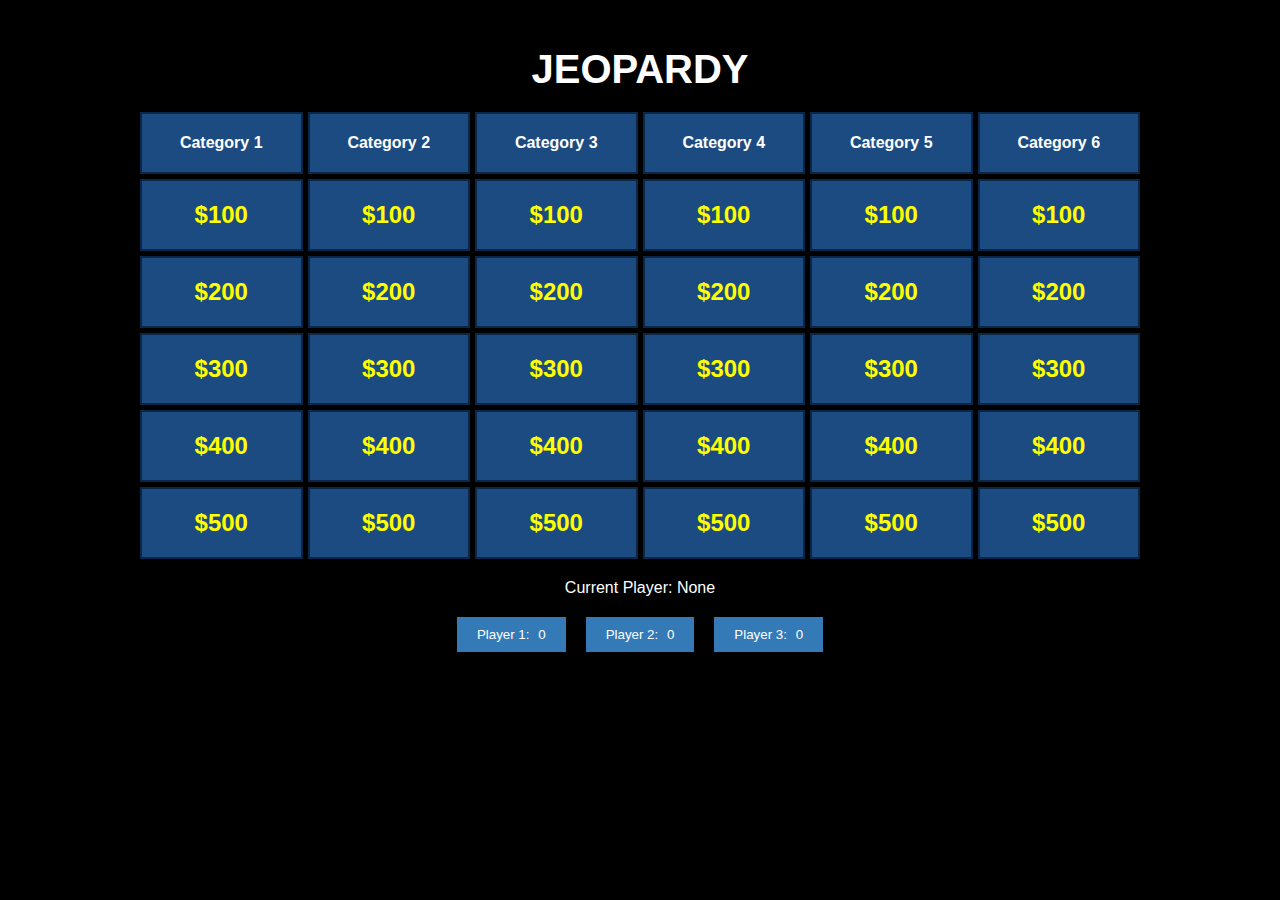
==== index.html @ b5629748 "created board" ====
<!DOCTYPE html>
<html lang="en">
    <head>
        <meta charset="UTF-8">
        <meta name="viewport" content="width=device-width, initial-scale=1.0">
        <link rel="stylesheet" href="css/main.css">
        <link rel="preconnect" href="https://fonts.googleapis.com">
        <title> JEOPARDY</title>
    </head>

    <body>
        <header>
            <h1> JEOPARDY</h1>
        </header>

        <main>
        
            <div id="jeopardy-board" class="jeopardy-board">
                <!-- Content will be dynamically generated by JavaScript -->
            </div>
        

              <!-- Player name display -->
              <div id="current-player" class="current-player">
                Current Player: None
                 </div>

                 
            <!-- Player score buttons -->
            <div class="player-scores">
                <button id="player1" class="player-button">Player 1: <span id="score1">0</span></button>
                <button id="player2" class="player-button">Player 2: <span id="score2">0</span></button>
                <button id="player3" class="player-button">Player 3: <span id="score3">0</span></button>
            </div>
        </main>

        <footer>

        </footer>
        <script src="js/main.js"></script>
    </body>
</html>
---- css/main.css ----
body {
    font-family: 'Helvetica Neue', Helvetica, Arial, sans-serif;
    background-color: #000;
    color: #fff;
    margin: 0;
    padding: 20px;
    text-align: center;
}

h1 {
    font-size: 2.5em;
    margin-bottom: 20px;
}

.jeopardy-board {
    display: grid;
    grid-template-columns: repeat(6, 1fr);
    gap: 5px;
    max-width: 1000px;
    margin: 0 auto;
    margin-bottom: 20px;
}

.jeopardy-cell, .category-row {
    background-color: #1c4b82; /* Blue background */
    padding: 20px;
    cursor: pointer;
    border: 2px solid #0b2748;
    text-align: center;
    font-weight: bold;
}

.jeopardy-cell {
    color: yellow; /* Yellow text for dollar amount boxes */
    font-size: 1.5em;
}

.category-cell {
    color: white; /* White text for category boxes */
    font-size: 1em;
}


.player-scores {
    display: flex;
    justify-content: center;
    margin-top: 20px;
}

.player-button {
    background-color: #337ab7;
    color: #fff;
    border: none;
    padding: 10px 20px;
    margin: 0 10px;
    cursor: pointer;
}

.player-button:hover {
    background-color: #23527c;
}

.player-button span {
    margin-left: 5px;
}
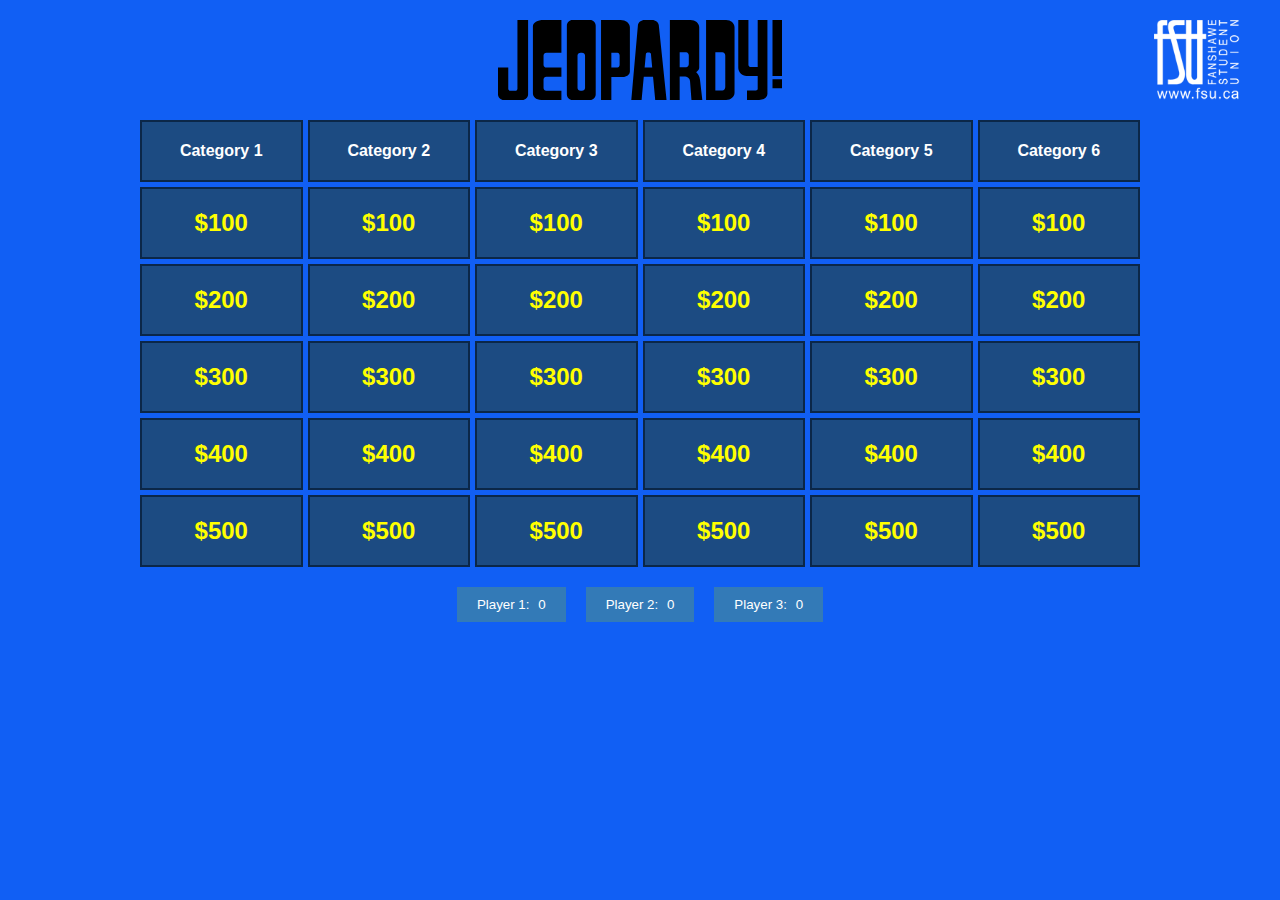
==== commit 709bae37: "started styling" ====
--- a/index.html
+++ b/index.html
@@ -10,7 +10,10 @@
 
     <body>
         <header>
-            <h1> JEOPARDY</h1>
+            <h1 class="hidden"> JEOPARDY</h1>
+            <img src="images/Jeopardy!_logo.svg" alt="jeopardy logo" class="jeopardy-logo">
+
+            <img src="images/FSUlogo.png" alt="Fanshawe Student Union logo" class="fsu-logo">
         </header>
 
         <main>
@@ -18,13 +21,6 @@
             <div id="jeopardy-board" class="jeopardy-board">
                 <!-- Content will be dynamically generated by JavaScript -->
             </div>
-        
-
-              <!-- Player name display -->
-              <div id="current-player" class="current-player">
-                Current Player: None
-                 </div>
-
                  
             <!-- Player score buttons -->
             <div class="player-scores">
--- a/css/main.css
+++ b/css/main.css
@@ -1,15 +1,33 @@
+
+.hidden {
+    display: none;
+}
+
 body {
     font-family: 'Helvetica Neue', Helvetica, Arial, sans-serif;
-    background-color: #000;
+    background-color: rgb(17,95,244);
     color: #fff;
     margin: 0;
     padding: 20px;
     text-align: center;
 }
 
-h1 {
-    font-size: 2.5em;
+header {
+    display: flex;
+    justify-content: center;
+    align-items: center;
+    position: relative;
     margin-bottom: 20px;
+}
+
+.jeopardy-logo {
+    height: 80px;
+}
+
+.fsu-logo {
+    height: 80px;
+    position: absolute;
+    right: 20px;
 }
 
 .jeopardy-board {
@@ -21,7 +39,7 @@
     margin-bottom: 20px;
 }
 
-.jeopardy-cell, .category-row {
+.jeopardy-cell, .category-cell{
     background-color: #1c4b82; /* Blue background */
     padding: 20px;
     cursor: pointer;
@@ -39,7 +57,6 @@
     color: white; /* White text for category boxes */
     font-size: 1em;
 }
-
 
 .player-scores {
     display: flex;
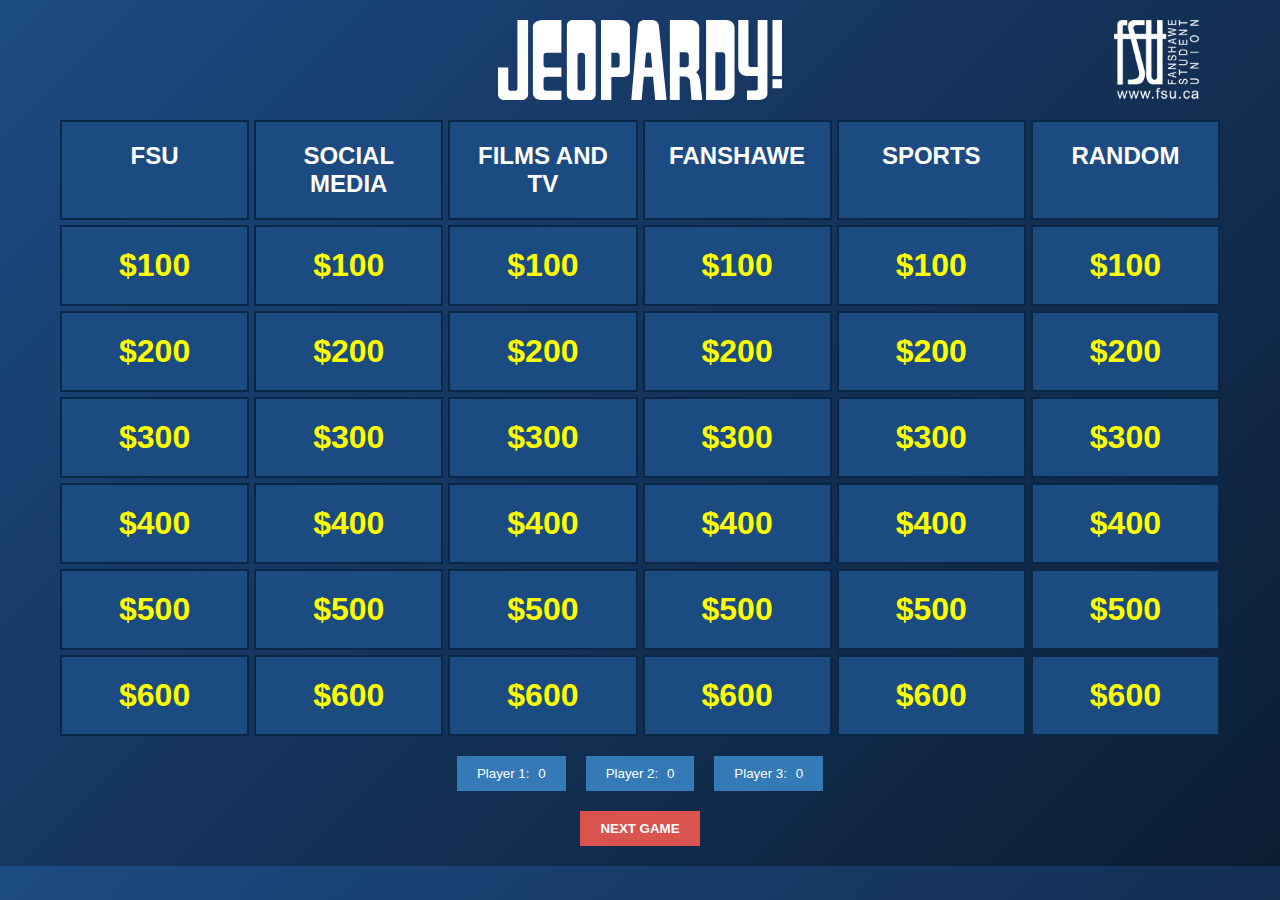
==== commit 2cdd1d48: "added arrays" ====
--- a/index.html
+++ b/index.html
@@ -1,38 +1,32 @@
 <!DOCTYPE html>
 <html lang="en">
-    <head>
-        <meta charset="UTF-8">
-        <meta name="viewport" content="width=device-width, initial-scale=1.0">
-        <link rel="stylesheet" href="css/main.css">
-        <link rel="preconnect" href="https://fonts.googleapis.com">
-        <title> JEOPARDY</title>
-    </head>
-
-    <body>
-        <header>
-            <h1 class="hidden"> JEOPARDY</h1>
-            <img src="images/Jeopardy!_logo.svg" alt="jeopardy logo" class="jeopardy-logo">
-
-            <img src="images/FSUlogo.png" alt="Fanshawe Student Union logo" class="fsu-logo">
-        </header>
-
-        <main>
-        
-            <div id="jeopardy-board" class="jeopardy-board">
-                <!-- Content will be dynamically generated by JavaScript -->
-            </div>
-                 
-            <!-- Player score buttons -->
-            <div class="player-scores">
-                <button id="player1" class="player-button">Player 1: <span id="score1">0</span></button>
-                <button id="player2" class="player-button">Player 2: <span id="score2">0</span></button>
-                <button id="player3" class="player-button">Player 3: <span id="score3">0</span></button>
-            </div>
-        </main>
-
-        <footer>
-
-        </footer>
-        <script src="js/main.js"></script>
-    </body>
-</html>+<head>
+    <meta charset="UTF-8">
+    <meta name="viewport" content="width=device-width, initial-scale=1.0">
+    <link rel="stylesheet" href="css/main.css">
+    <link rel="preconnect" href="https://fonts.googleapis.com">
+    <title>JEOPARDY</title>
+</head>
+<body>
+    <header>
+        <h1 class="hidden">JEOPARDY</h1>
+        <img src="images/Jeopardy!_logo.svg" alt="jeopardy logo" class="jeopardy-logo">
+        <img src="images/FSUlogo.png" alt="Fanshawe Student Union logo" class="fsu-logo">
+    </header>
+    <main>
+        <div id="jeopardy-board" class="jeopardy-board">
+            <!-- Content will be dynamically generated by JavaScript -->
+        </div>
+        <div class="player-scores">
+            <button id="player1" class="player-button">Player 1: <span id="score1">0</span></button>
+            <button id="player2" class="player-button">Player 2: <span id="score2">0</span></button>
+            <button id="player3" class="player-button">Player 3: <span id="score3">0</span></button>
+        </div>
+        <button id="next-game" class="next-game-button">Next Game</button>
+    </main>
+    <footer>
+        <!-- Footer content -->
+    </footer>
+    <script src="js/main.js"></script>
+</body>
+</html>
--- a/css/main.css
+++ b/css/main.css
@@ -1,11 +1,10 @@
-
 .hidden {
     display: none;
 }
 
 body {
     font-family: 'Helvetica Neue', Helvetica, Arial, sans-serif;
-    background-color: rgb(17,95,244);
+    background: linear-gradient(135deg, #1c4b82, #173a67, #112c4d, #0b1d33);
     color: #fff;
     margin: 0;
     padding: 20px;
@@ -28,34 +27,36 @@
     height: 80px;
     position: absolute;
     right: 20px;
+    margin-right: 40px;
 }
 
 .jeopardy-board {
     display: grid;
     grid-template-columns: repeat(6, 1fr);
     gap: 5px;
-    max-width: 1000px;
-    margin: 0 auto;
+    max-width: auto;
+    margin: 0 40px;
     margin-bottom: 20px;
 }
 
-.jeopardy-cell, .category-cell{
-    background-color: #1c4b82; /* Blue background */
+.jeopardy-cell, .category-cell {
+    background-color: #1c4b82;
     padding: 20px;
     cursor: pointer;
     border: 2px solid #0b2748;
     text-align: center;
     font-weight: bold;
+    text-transform: uppercase;
 }
 
 .jeopardy-cell {
-    color: yellow; /* Yellow text for dollar amount boxes */
-    font-size: 1.5em;
+    color: yellow;
+    font-size: 2em;
 }
 
 .category-cell {
-    color: white; /* White text for category boxes */
-    font-size: 1em;
+    color: white;
+    font-size: 1.5em;
 }
 
 .player-scores {
@@ -80,3 +81,48 @@
 .player-button span {
     margin-left: 5px;
 }
+
+.next-game-button {
+    margin-top: 20px;
+    padding: 10px 20px;
+    background-color: #d9534f;
+    color: #fff;
+    border: none;
+    cursor: pointer;
+    text-transform: uppercase;
+    font-weight: bold;
+}
+
+.next-game-button:hover {
+    background-color: #c9302c;
+}
+
+#question-container, #answer-container {
+    text-align: center;
+    padding: 20px;
+}
+
+#question-container {
+    background-color: #1c4b82;
+    color: yellow;
+    border: 2px solid #0b2748;
+    margin-bottom: 20px;
+}
+
+#answer-container {
+    background-color: #173a67;
+    color: white;
+    border: 2px solid #0b2748;
+}
+
+a.back-link {
+    display: inline-block;
+    margin-top: 20px;
+    color: #fff;
+    text-decoration: none;
+    font-weight: bold;
+}
+
+a.back-link:hover {
+    text-decoration: underline;
+}
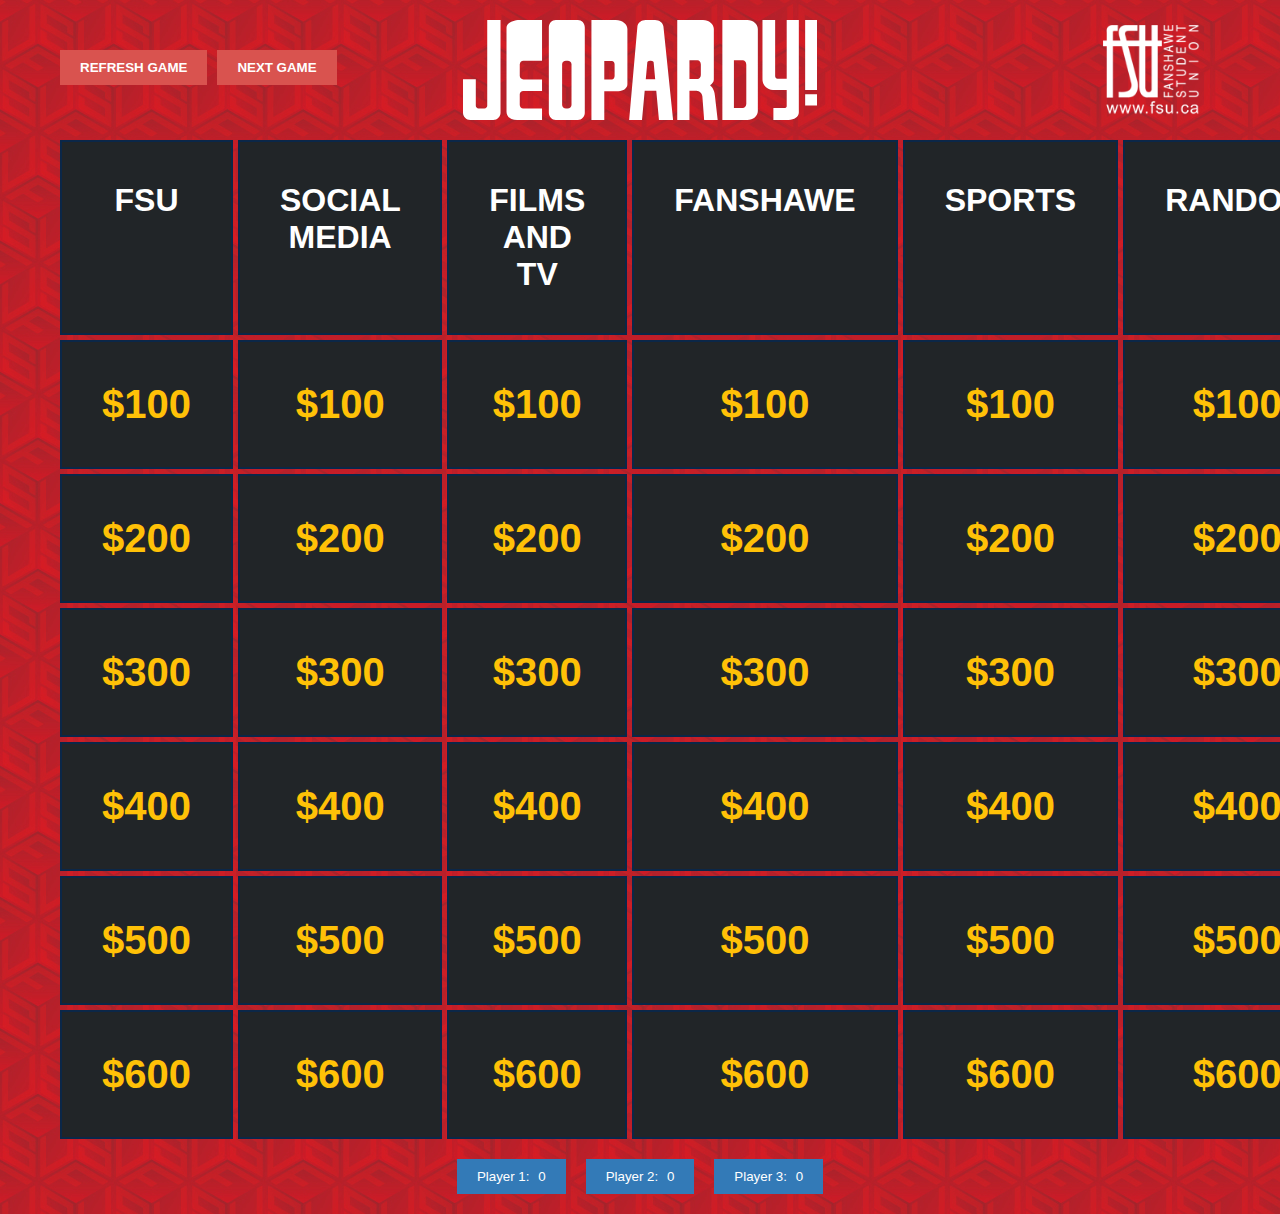
==== commit 57e3a151: "added functionality and appearance structure" ====
--- a/index.html
+++ b/index.html
@@ -14,6 +14,10 @@
         <img src="images/FSUlogo.png" alt="Fanshawe Student Union logo" class="fsu-logo">
     </header>
     <main>
+        <div class="button-container">
+            <button id="refresh-game" class="refresh-game-button">Refresh Game</button>
+            <button id="next-game" class="next-game-button">Next Game</button>
+        </div>
         <div id="jeopardy-board" class="jeopardy-board">
             <!-- Content will be dynamically generated by JavaScript -->
         </div>
@@ -22,7 +26,6 @@
             <button id="player2" class="player-button">Player 2: <span id="score2">0</span></button>
             <button id="player3" class="player-button">Player 3: <span id="score3">0</span></button>
         </div>
-        <button id="next-game" class="next-game-button">Next Game</button>
     </main>
     <footer>
         <!-- Footer content -->
@@ -30,3 +33,6 @@
     <script src="js/main.js"></script>
 </body>
 </html>
+
+
+
--- a/css/main.css
+++ b/css/main.css
@@ -4,11 +4,11 @@
 
 body {
     font-family: 'Helvetica Neue', Helvetica, Arial, sans-serif;
-    background: linear-gradient(135deg, #1c4b82, #173a67, #112c4d, #0b1d33);
-    color: #fff;
+    background-image: url(../images/FSU24-pattern-red.jpg);
     margin: 0;
     padding: 20px;
     text-align: center;
+    min-height: 100vh;
 }
 
 header {
@@ -20,14 +20,52 @@
 }
 
 .jeopardy-logo {
-    height: 80px;
+    height: 100px;
 }
 
 .fsu-logo {
-    height: 80px;
+    height: 90px;
     position: absolute;
     right: 20px;
     margin-right: 40px;
+}
+
+.button-container {
+    display: flex;
+    justify-content: flex-start;
+    margin-top: 30px ;
+    margin-left: 40px;
+    align-items: center;
+    gap: 10px;
+    position: absolute;
+    top: 20px;
+    left: 20px;
+}
+
+.next-game-button, .refresh-game-button {
+    padding: 10px 20px;
+    border: none;
+    cursor: pointer;
+    text-transform: uppercase;
+    font-weight: bold;
+}
+
+.next-game-button {
+    background-color: #d9534f;
+    color: #fff;
+}
+
+.next-game-button:hover {
+    background-color: #c9302c;
+}
+
+.refresh-game-button {
+    background-color: #d9534f; /* Matching color to next-game-button */
+    color: #fff;
+}
+
+.refresh-game-button:hover {
+    background-color: #c9302c; /* Darker shade on hover */
 }
 
 .jeopardy-board {
@@ -40,23 +78,23 @@
 }
 
 .jeopardy-cell, .category-cell {
-    background-color: #1c4b82;
-    padding: 20px;
+    background-color: #212528;
     cursor: pointer;
     border: 2px solid #0b2748;
-    text-align: center;
     font-weight: bold;
     text-transform: uppercase;
+    text-align: center;
+    padding: 40px;
 }
 
 .jeopardy-cell {
-    color: yellow;
-    font-size: 2em;
+    color: #ffc107;
+    font-size: 2.5em;
 }
 
 .category-cell {
-    color: white;
-    font-size: 1.5em;
+     color: #fff;
+    font-size: 2em;
 }
 
 .player-scores {
@@ -82,31 +120,26 @@
     margin-left: 5px;
 }
 
-.next-game-button {
-    margin-top: 20px;
-    padding: 10px 20px;
-    background-color: #d9534f;
-    color: #fff;
-    border: none;
-    cursor: pointer;
-    text-transform: uppercase;
-    font-weight: bold;
-}
-
-.next-game-button:hover {
-    background-color: #c9302c;
+.hidden-cell {
+    background-color: #888;
+    color: #555;
+    cursor: not-allowed;
 }
 
 #question-container, #answer-container {
+    font-size: 3em;
     text-align: center;
-    padding: 20px;
 }
 
 #question-container {
+    display: flex;
+    justify-content: center;
+    align-items: center;
     background-color: #1c4b82;
     color: yellow;
     border: 2px solid #0b2748;
     margin-bottom: 20px;
+    height: 65vh;
 }
 
 #answer-container {
@@ -126,3 +159,6 @@
 a.back-link:hover {
     text-decoration: underline;
 }
+
+
+
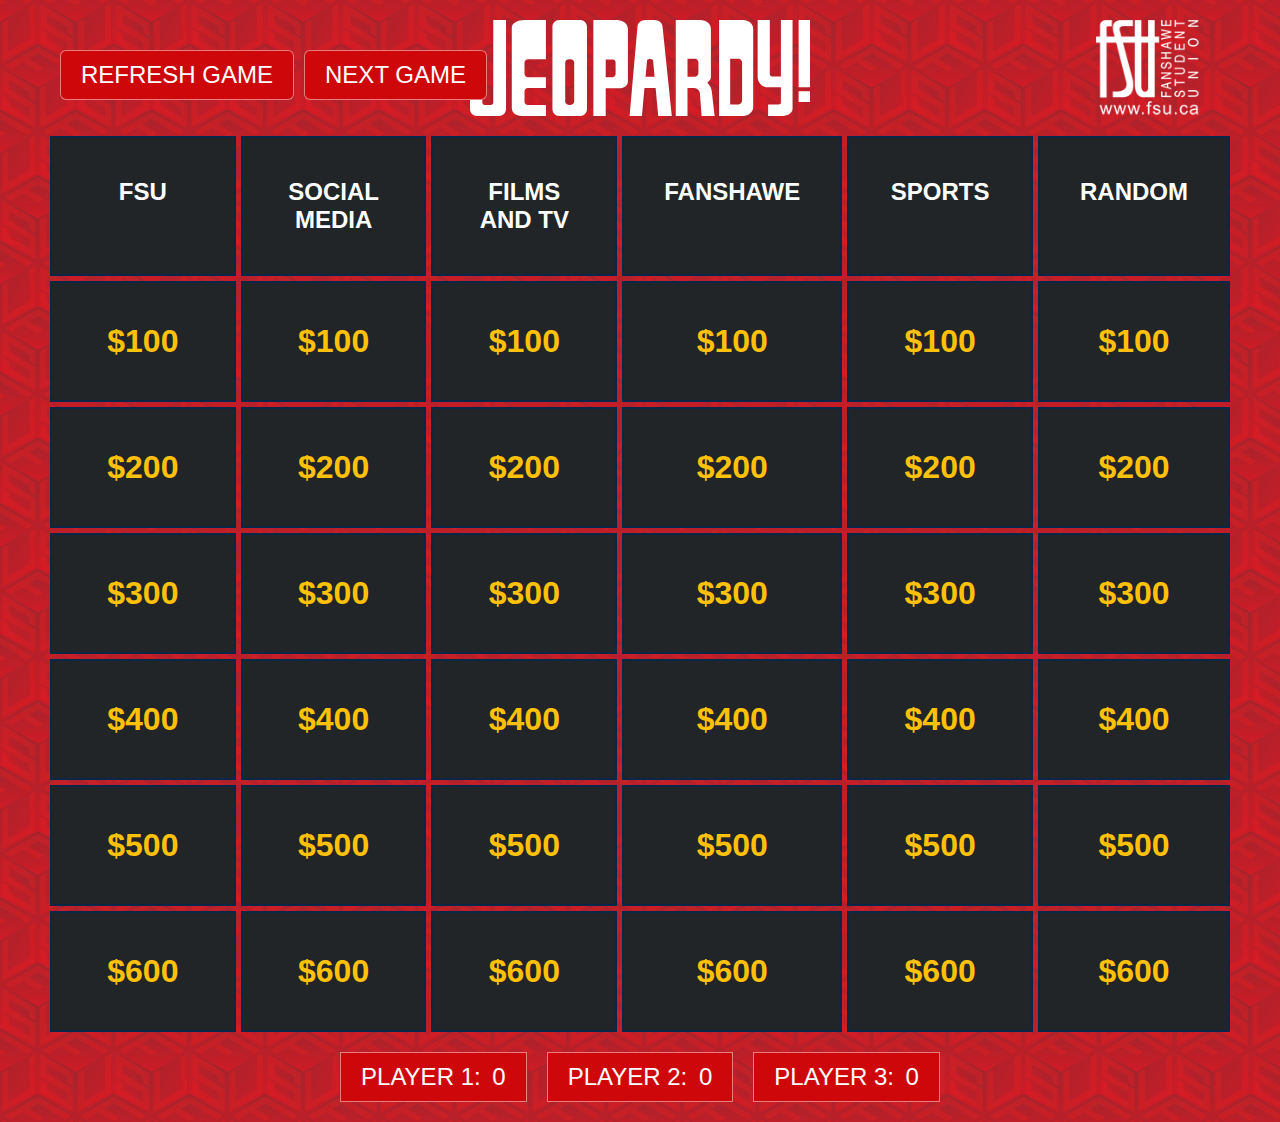
==== commit 72e734d8: "added theme song" ====
--- a/index.html
+++ b/index.html
@@ -14,6 +14,9 @@
         <img src="images/FSUlogo.png" alt="Fanshawe Student Union logo" class="fsu-logo">
     </header>
     <main>
+        <audio id="game-audio" source src="sounds/Jeopardy Theme 2021 _ FREE DOWNLOAD.mp4"></audio>
+
+        
         <div class="button-container">
             <button id="refresh-game" class="refresh-game-button">Refresh Game</button>
             <button id="next-game" class="next-game-button">Next Game</button>
--- a/css/main.css
+++ b/css/main.css
@@ -20,11 +20,11 @@
 }
 
 .jeopardy-logo {
-    height: 100px;
+    height: 6em;
 }
 
 .fsu-logo {
-    height: 90px;
+    height: 6em;
     position: absolute;
     right: 20px;
     margin-right: 40px;
@@ -44,28 +44,50 @@
 
 .next-game-button, .refresh-game-button {
     padding: 10px 20px;
+    font-size: 1.5em;
     border: none;
     cursor: pointer;
     text-transform: uppercase;
-    font-weight: bold;
+    border: 1px solid #ffffff7b;
+    border-radius: 0.25em;
 }
 
 .next-game-button {
-    background-color: #d9534f;
+    background-color: #ce070b;
     color: #fff;
 }
 
 .next-game-button:hover {
-    background-color: #c9302c;
+    background-color: #ff0e12;
 }
 
 .refresh-game-button {
-    background-color: #d9534f; /* Matching color to next-game-button */
+    background-color: #ce070b; /* Matching color to next-game-button */
     color: #fff;
 }
 
 .refresh-game-button:hover {
-    background-color: #c9302c; /* Darker shade on hover */
+    background-color: #ff0e12; /* Darker shade on hover */
+}
+
+.player-button {
+    font-size: 1.5em;
+    text-transform: uppercase;
+    background-color: #ce070b;
+    color: #fff;
+    border: none;
+    padding: 10px 20px;
+    margin: 0 10px;
+    cursor: pointer;
+    border: 1px solid #ffffff7b;
+}
+
+.player-button:hover {
+    background-color: #ff0e12;
+}
+
+.player-button span {
+    margin-left: 5px;
 }
 
 .jeopardy-board {
@@ -73,7 +95,7 @@
     grid-template-columns: repeat(6, 1fr);
     gap: 5px;
     max-width: auto;
-    margin: 0 40px;
+    margin: 0 30px;
     margin-bottom: 20px;
 }
 
@@ -89,12 +111,12 @@
 
 .jeopardy-cell {
     color: #ffc107;
-    font-size: 2.5em;
+    font-size: 2em;
 }
 
 .category-cell {
      color: #fff;
-    font-size: 2em;
+    font-size: 1.5em;
 }
 
 .player-scores {
@@ -103,22 +125,6 @@
     margin-top: 20px;
 }
 
-.player-button {
-    background-color: #337ab7;
-    color: #fff;
-    border: none;
-    padding: 10px 20px;
-    margin: 0 10px;
-    cursor: pointer;
-}
-
-.player-button:hover {
-    background-color: #23527c;
-}
-
-.player-button span {
-    margin-left: 5px;
-}
 
 .hidden-cell {
     background-color: #888;
@@ -129,13 +135,14 @@
 #question-container, #answer-container {
     font-size: 3em;
     text-align: center;
+    border-radius: 0.25em;
 }
 
 #question-container {
     display: flex;
     justify-content: center;
     align-items: center;
-    background-color: #1c4b82;
+    background-color: #212528;
     color: yellow;
     border: 2px solid #0b2748;
     margin-bottom: 20px;
@@ -143,7 +150,7 @@
 }
 
 #answer-container {
-    background-color: #173a67;
+    background-color: #212528;
     color: white;
     border: 2px solid #0b2748;
 }
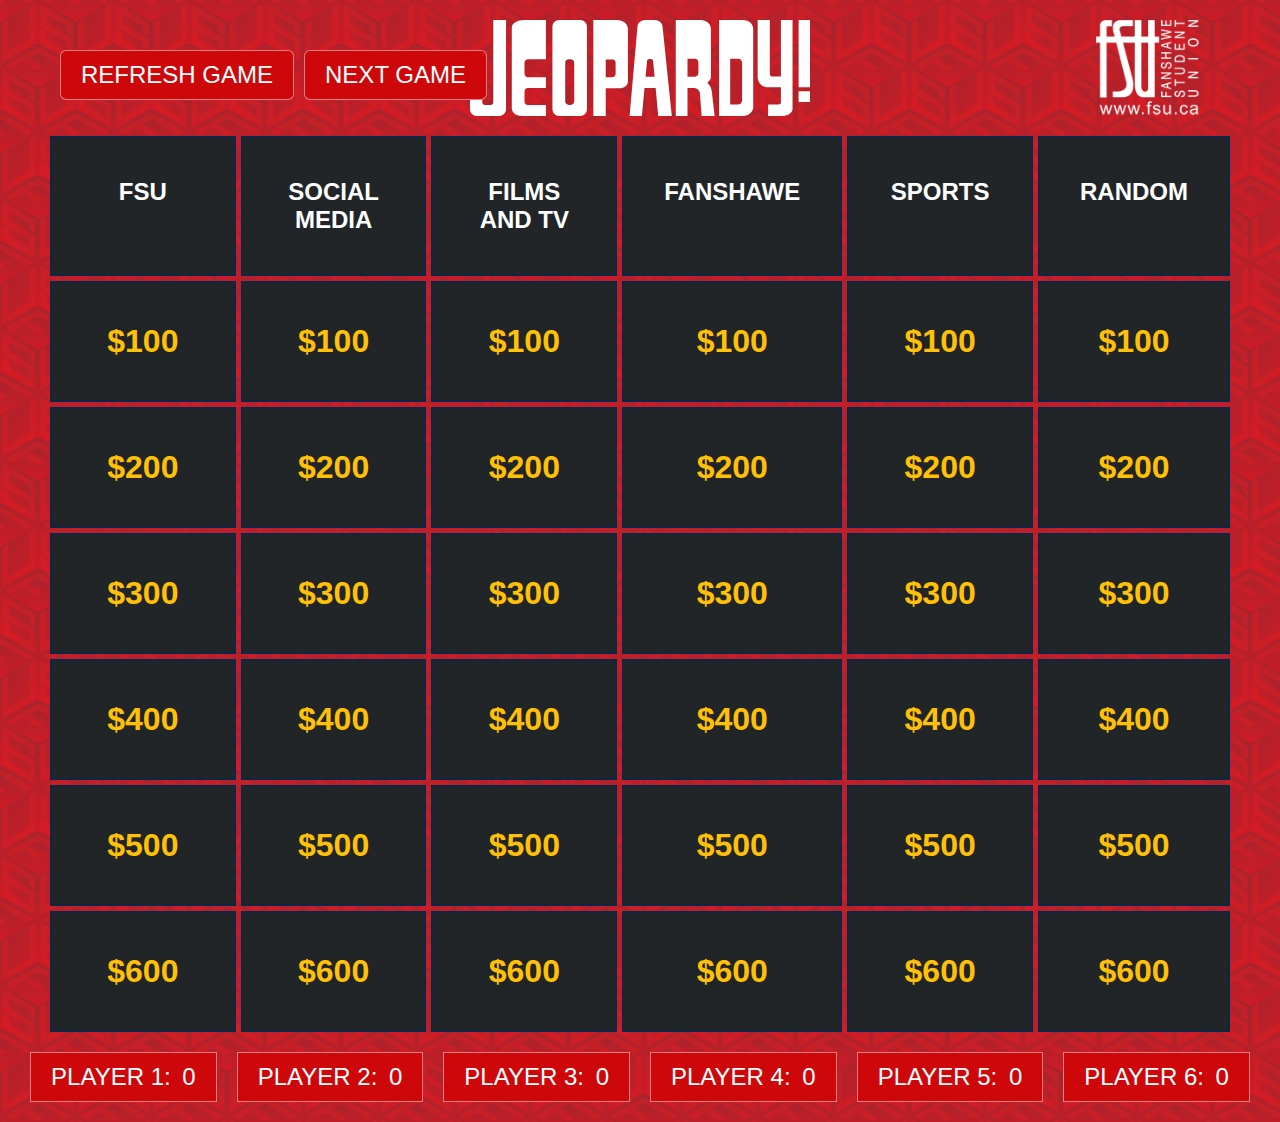
==== commit c181378e: "added more players and audio" ====
--- a/index.html
+++ b/index.html
@@ -16,7 +16,6 @@
     <main>
         <audio id="game-audio" source src="sounds/Jeopardy Theme 2021 _ FREE DOWNLOAD.mp4"></audio>
 
-        
         <div class="button-container">
             <button id="refresh-game" class="refresh-game-button">Refresh Game</button>
             <button id="next-game" class="next-game-button">Next Game</button>
@@ -28,6 +27,9 @@
             <button id="player1" class="player-button">Player 1: <span id="score1">0</span></button>
             <button id="player2" class="player-button">Player 2: <span id="score2">0</span></button>
             <button id="player3" class="player-button">Player 3: <span id="score3">0</span></button>
+            <button id="player4" class="player-button">Player 4: <span id="score4">0</span></button>
+            <button id="player5" class="player-button">Player 5: <span id="score5">0</span></button>
+            <button id="player6" class="player-button">Player 6: <span id="score6">0</span></button>
         </div>
     </main>
     <footer>
@@ -39,3 +41,4 @@
 
 
 
+
